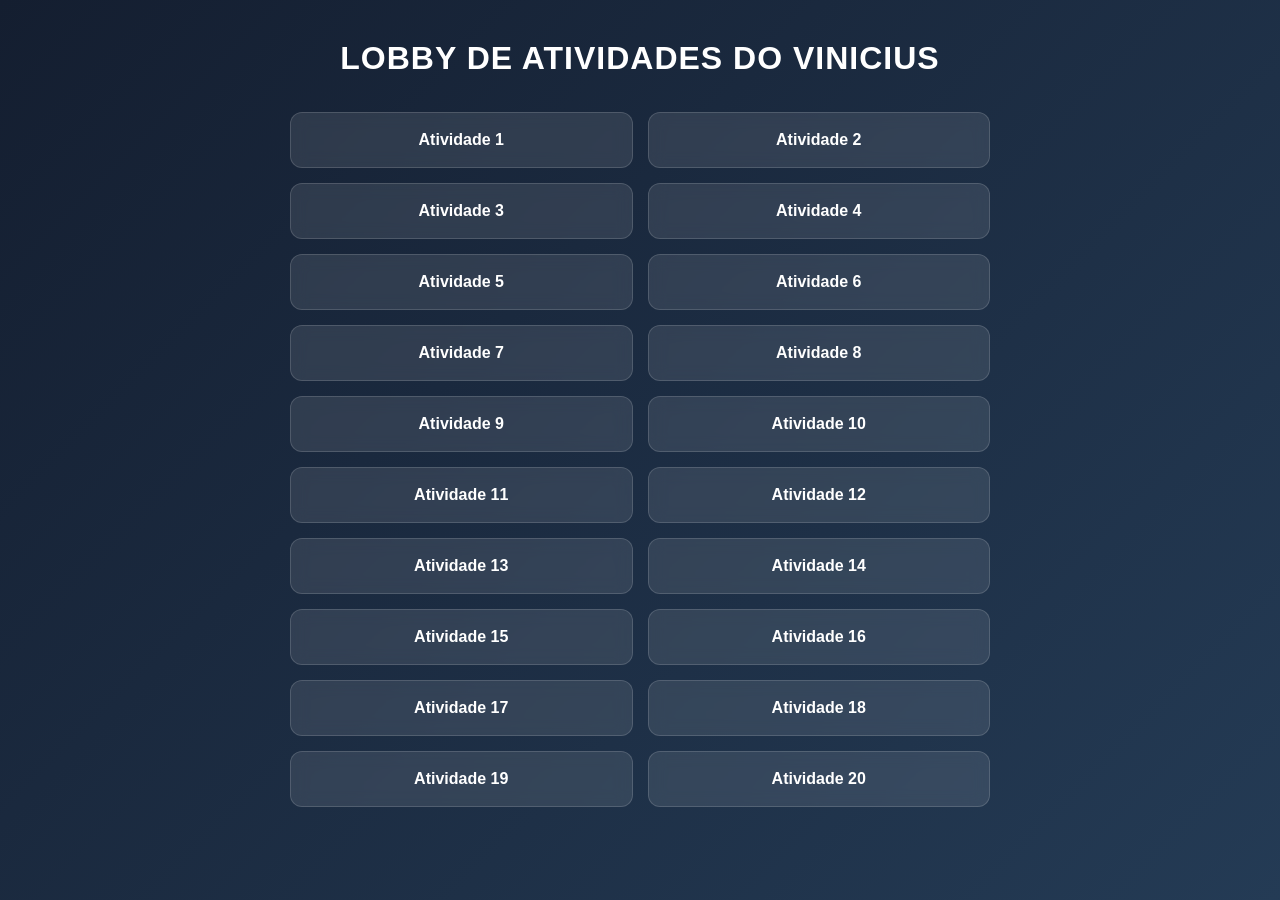
==== index.html @ 6386803e "Update index.html with new title and styles" ====
<!DOCTYPE html>
<html lang="pt-br">
<head>
    <meta charset="UTF-8">
    <meta name="viewport" content="width=device-width, initial-scale=1.0">
    <title>Atividades do Vinicius</title>

    <style>
        * {
            margin: 0;
            padding: 0;
            box-sizing: border-box;
        }

        body {
            font-family: Arial, Helvetica, sans-serif;
            min-height: 100vh;
            background: linear-gradient(135deg, #141e30, #243b55);
            color: white;
            padding: 40px 20px;
        }

        h1 {
            text-align: center;
            margin-bottom: 35px;
            font-size: 32px;
            text-transform: uppercase;
            letter-spacing: 1px;
        }

        .activity {
            max-width: 700px;
            margin: auto;
            display: grid;
            grid-template-columns: repeat(2, 1fr);
            gap: 15px;
        }

        .activity a {
            display: block;
            padding: 18px 20px;
            background: rgba(255, 255, 255, 0.1);
            color: white;
            text-decoration: none;
            border: 1px solid rgba(255, 255, 255, 0.15);
            border-radius: 12px;
            text-align: center;
            font-size: 16px;
            font-weight: bold;
            backdrop-filter: blur(8px);
            transition: 0.3s ease;
        }

        .activity a:hover {
            background: #00b4d8;
            transform: translateY(-4px);
            box-shadow: 0 8px 20px rgba(0, 180, 216, 0.3);
        }

        @media (max-width: 600px) {
            h1 {
                font-size: 24px;
            }

            .activity {
                grid-template-columns: 1fr;
            }

            .activity a {
                padding: 16px;
            }
        }
    </style>
</head>

<body>

    <h1>Lobby de Atividades do Vinicius</h1>

    <div class="activity">
        <a href="Exercício 01 — Alterando HTML com JavaScript/index.html">Atividade 1</a>
        <a href="Exercício 02 — Modo Claro e Modo Escuro com JavaScript">Atividade 2</a>
        <a href="Exercício 03 — Alterando Tamanho, Fonte e Estilo do Texto">Atividade 3</a>
        <a href="Exercício 04 — Capturando nome com Input">Atividade 4</a>
        <a href="Exercício 05 — Contador de Cliques com JavaScript">Atividade 5</a>
        <a href="Exercício 06 — Calculadora Simples com JavaScript">Atividade 6</a>
        <a href="Exercício 07 — Conversor de Temperatura com JavaScript">Atividade 7</a>
        <a href="Exercício 08 — Média e Situação do Aluno com JavaScript">Atividade 8</a>
        <a href="Exercício 09 — Validação de Campo com JavaScript">Atividade 9</a>
        <a href="Exercício 10 — Login Simples com Condição em JavaScript">Atividade 10</a>
        <a href="Exercício 11 — Contador com Laço de Repetição em JavaScript">Atividade 11</a>
        <a href="Exercício 12 — Identificando Tipos de Dados com JavaScript">Atividade 12</a>
        <a href="Exercício 13 — Trabalhando com var, let e const em JavaScript">Atividade 13</a>
        <a href="Exercício 14 — Variáveis locais e globais">Atividade 14</a>
        <a href="Exercício 15 — Funções com parâmetros e retorno">Atividade 15</a>
        <a href="Exercício 16 — Lista de Nomes com Array em JavaScript">Atividade 16</a>
        <a href="Exercício 17 — Percorrendo Arrays com forEach em JavaScript">Atividade 17</a>
        <a href="Exercício 18 — Eventos com addEventListener em JavaScript">Atividade 18</a>
        <a href="Exercício 19 — Mostrar e Ocultar Senha com JavaScript">Atividade 19</a>
        <a href="Exercício 20 — Lista de Tarefas com JavaScript">Atividade 20</a>
    </div>

</body>
</html>
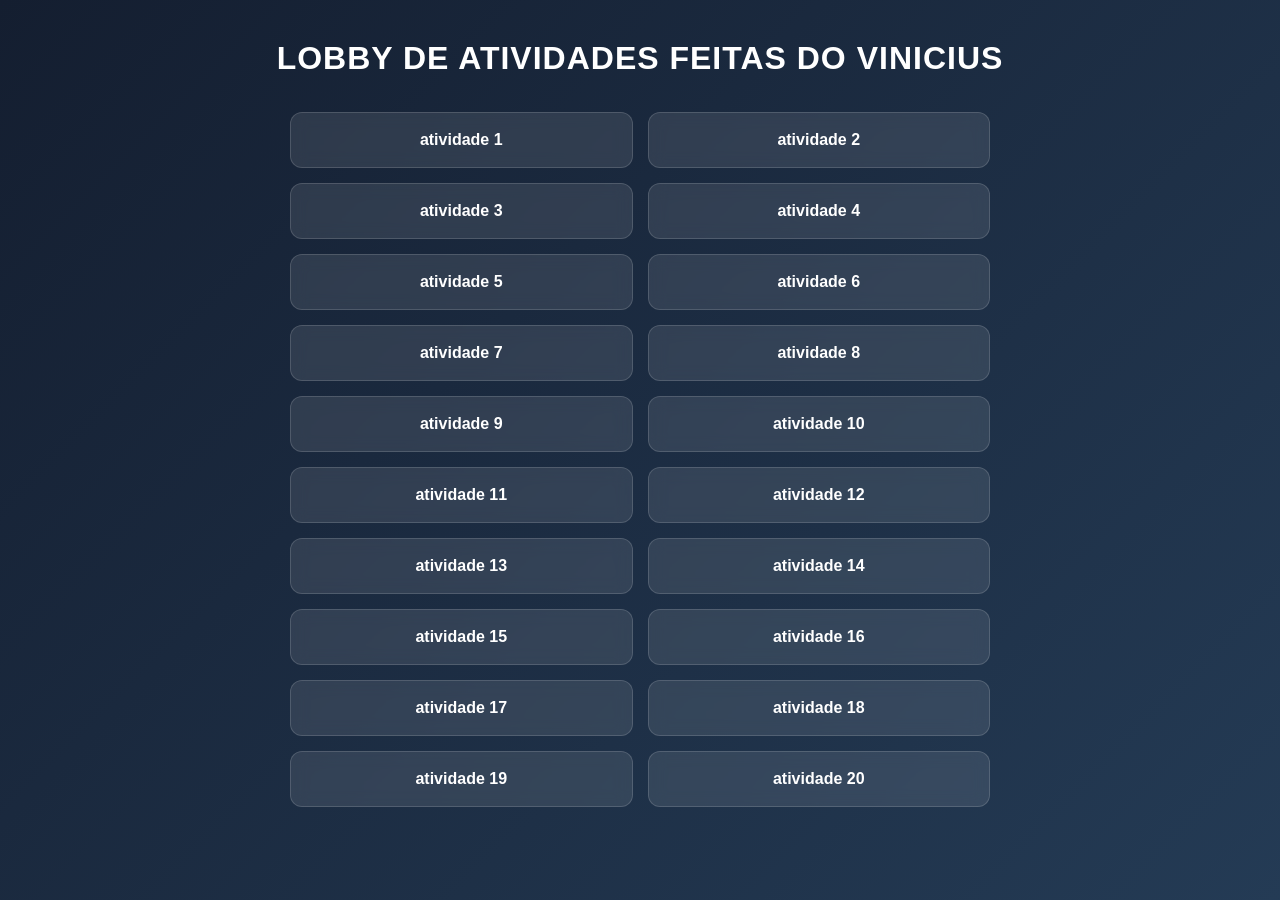
==== commit dd0ea58c: "Update index.html" ====
--- a/index.html
+++ b/index.html
@@ -1,104 +1,35 @@
 <!DOCTYPE html>
-<html lang="pt-br">
+<html lang="en">
 <head>
     <meta charset="UTF-8">
     <meta name="viewport" content="width=device-width, initial-scale=1.0">
-    <title>Atividades do Vinicius</title>
-
-    <style>
-        * {
-            margin: 0;
-            padding: 0;
-            box-sizing: border-box;
-        }
-
-        body {
-            font-family: Arial, Helvetica, sans-serif;
-            min-height: 100vh;
-            background: linear-gradient(135deg, #141e30, #243b55);
-            color: white;
-            padding: 40px 20px;
-        }
-
-        h1 {
-            text-align: center;
-            margin-bottom: 35px;
-            font-size: 32px;
-            text-transform: uppercase;
-            letter-spacing: 1px;
-        }
-
-        .activity {
-            max-width: 700px;
-            margin: auto;
-            display: grid;
-            grid-template-columns: repeat(2, 1fr);
-            gap: 15px;
-        }
-
-        .activity a {
-            display: block;
-            padding: 18px 20px;
-            background: rgba(255, 255, 255, 0.1);
-            color: white;
-            text-decoration: none;
-            border: 1px solid rgba(255, 255, 255, 0.15);
-            border-radius: 12px;
-            text-align: center;
-            font-size: 16px;
-            font-weight: bold;
-            backdrop-filter: blur(8px);
-            transition: 0.3s ease;
-        }
-
-        .activity a:hover {
-            background: #00b4d8;
-            transform: translateY(-4px);
-            box-shadow: 0 8px 20px rgba(0, 180, 216, 0.3);
-        }
-
-        @media (max-width: 600px) {
-            h1 {
-                font-size: 24px;
-            }
-
-            .activity {
-                grid-template-columns: 1fr;
-            }
-
-            .activity a {
-                padding: 16px;
-            }
-        }
-    </style>
+    <title>Document</title>
+    <link rel="stylesheet" href="style.css">
 </head>
-
 <body>
-
-    <h1>Lobby de Atividades do Vinicius</h1>
-
+    <h1>lobby de atividades feitas do vinicius</h1>
+    
     <div class="activity">
-        <a href="Exercício 01 — Alterando HTML com JavaScript/index.html">Atividade 1</a>
-        <a href="Exercício 02 — Modo Claro e Modo Escuro com JavaScript">Atividade 2</a>
-        <a href="Exercício 03 — Alterando Tamanho, Fonte e Estilo do Texto">Atividade 3</a>
-        <a href="Exercício 04 — Capturando nome com Input">Atividade 4</a>
-        <a href="Exercício 05 — Contador de Cliques com JavaScript">Atividade 5</a>
-        <a href="Exercício 06 — Calculadora Simples com JavaScript">Atividade 6</a>
-        <a href="Exercício 07 — Conversor de Temperatura com JavaScript">Atividade 7</a>
-        <a href="Exercício 08 — Média e Situação do Aluno com JavaScript">Atividade 8</a>
-        <a href="Exercício 09 — Validação de Campo com JavaScript">Atividade 9</a>
-        <a href="Exercício 10 — Login Simples com Condição em JavaScript">Atividade 10</a>
-        <a href="Exercício 11 — Contador com Laço de Repetição em JavaScript">Atividade 11</a>
-        <a href="Exercício 12 — Identificando Tipos de Dados com JavaScript">Atividade 12</a>
-        <a href="Exercício 13 — Trabalhando com var, let e const em JavaScript">Atividade 13</a>
-        <a href="Exercício 14 — Variáveis locais e globais">Atividade 14</a>
-        <a href="Exercício 15 — Funções com parâmetros e retorno">Atividade 15</a>
-        <a href="Exercício 16 — Lista de Nomes com Array em JavaScript">Atividade 16</a>
-        <a href="Exercício 17 — Percorrendo Arrays com forEach em JavaScript">Atividade 17</a>
-        <a href="Exercício 18 — Eventos com addEventListener em JavaScript">Atividade 18</a>
-        <a href="Exercício 19 — Mostrar e Ocultar Senha com JavaScript">Atividade 19</a>
-        <a href="Exercício 20 — Lista de Tarefas com JavaScript">Atividade 20</a>
+            <a href="Exercício 01  — Alterando HTML com JavaScript/index.html">atividade 1</a>
+            <a href="Exercício 02 — Modo Claro e Modo Escuro com JavaScript">atividade 2</a>
+            <a href="Exercício 03 — Alterando Tamanho, Fonte e Estilo do Texto">atividade 3</a>
+            <a href="Exercício 04 — Capturando nome com Input">atividade 4</a>
+            <a href="Exercício 05 — Contador de Cliques com JavaScript">atividade 5</a>
+            <a href="Exercício 06 — Calculadora Simples com JavaScript">atividade 6</a>
+            <a href="Exercício 07 — Conversor de Temperatura com JavaScript">atividade 7</a>
+            <a href="Exercício 08 — Média e Situação do Aluno com JavaScript">atividade 8</a>
+            <a href="Exercício 09 — Validação de Campo com JavaScript">atividade 9</a>
+            <a href="Exercício 10 — Login Simples com Condição em JavaScript">atividade 10</a>
+            <a href="Exercício 11 — Contador com Laço de Repetição em JavaScript ">atividade 11</a>
+            <a href="Exercício 12 — Identificando Tipos de Dados com JavaScript">atividade 12</a>
+            <a href="Exercício 13 — Trabalhando com var, let e const em JavaScript">atividade 13</a>
+            <a href="Exercício 14 — Variáveis locais e globais">atividade 14</a>
+            <a href="Exercício 15 — Funções com parâmetros e retorno">atividade 15</a>
+            <a href="Exercício 16 — Lista de Nomes com Array em JavaScript">atividade 16</a>
+            <a href="Exercício 17 — Percorrendo Arrays com forEach em JavaScript">atividade 17</a>
+            <a href="Exercício 18 — Eventos com addEventListener em JavaScript">atividade 18</a>
+            <a href="Exercício 19 — Mostrar e Ocultar Senha com JavaScript">atividade 19</a>
+            <a href="Exercício 20 — Lista de Tarefas com JavaScript">atividade 20</a>
     </div>
-
 </body>
 </html>
--- a/style.css
+++ b/style.css
@@ -0,0 +1,64 @@
+* {
+    margin: 0;
+    padding: 0;
+    box-sizing: border-box;
+}
+
+body {
+    font-family: Arial, Helvetica, sans-serif;
+    min-height: 100vh;
+    background: linear-gradient(135deg, #141e30, #243b55);
+    color: white;
+    padding: 40px 20px;
+}
+
+h1 {
+    text-align: center;
+    margin-bottom: 35px;
+    font-size: 32px;
+    text-transform: uppercase;
+    letter-spacing: 1px;
+}
+
+.activity {
+    max-width: 700px;
+    margin: auto;
+    display: grid;
+    grid-template-columns: repeat(2, 1fr);
+    gap: 15px;
+}
+
+.activity a {
+    display: block;
+    padding: 18px 20px;
+    background: rgba(255, 255, 255, 0.1);
+    color: white;
+    text-decoration: none;
+    border: 1px solid rgba(255, 255, 255, 0.15);
+    border-radius: 12px;
+    text-align: center;
+    font-size: 16px;
+    font-weight: bold;
+    backdrop-filter: blur(8px);
+    transition: 0.3s ease;
+}
+
+.activity a:hover {
+    background: #00b4d8;
+    transform: translateY(-4px);
+    box-shadow: 0 8px 20px rgba(0, 180, 216, 0.3);
+}
+
+@media (max-width: 600px) {
+    h1 {
+        font-size: 24px;
+    }
+
+    .activity {
+        grid-template-columns: 1fr;
+    }
+
+    .activity a {
+        padding: 16px;
+    }
+}
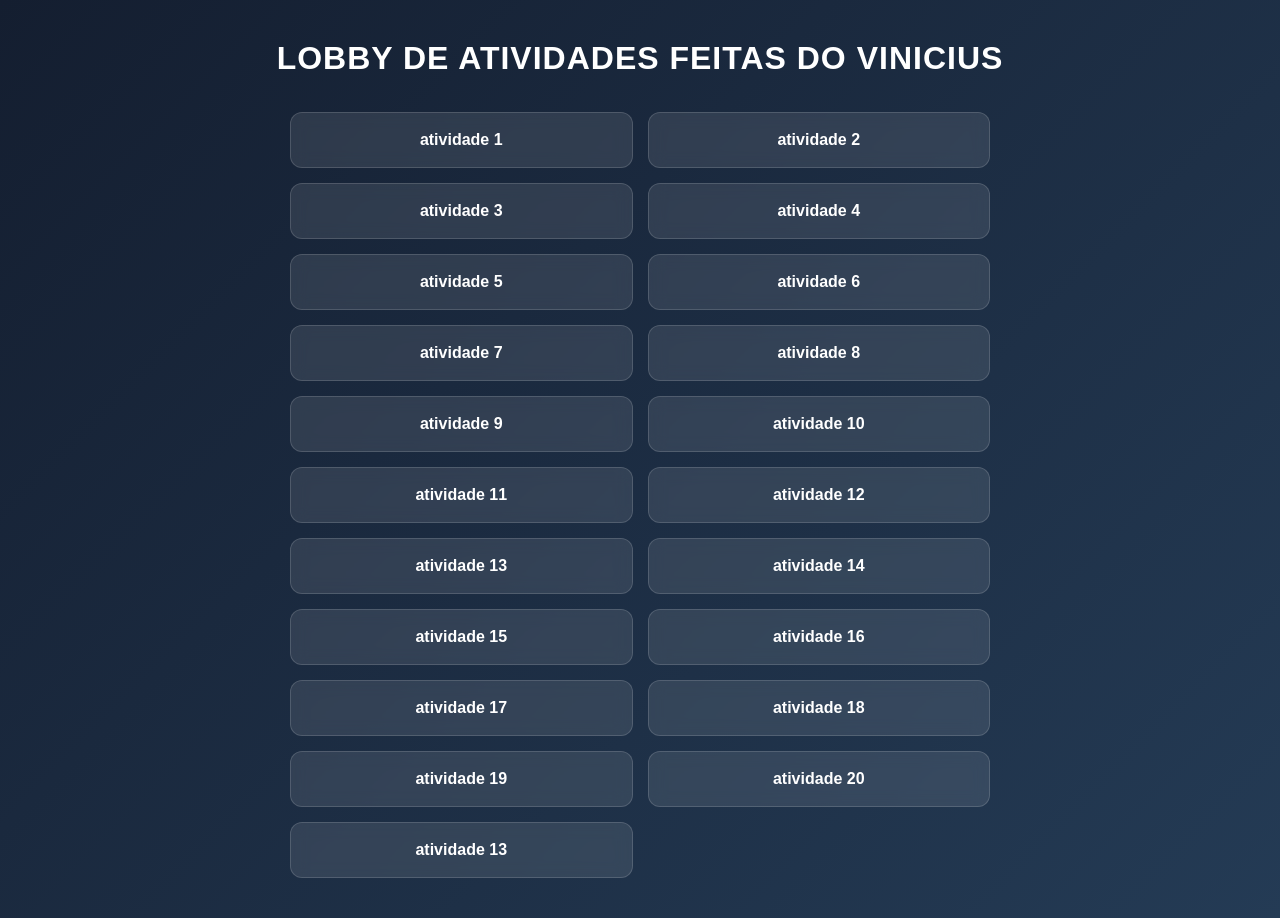
==== commit aa0d172b: "Add link to atividade 13 in index.html" ====
--- a/index.html
+++ b/index.html
@@ -11,25 +11,26 @@
     
     <div class="activity">
             <a href="Exercício 01  — Alterando HTML com JavaScript/index.html">atividade 1</a>
-            <a href="Exercício 02 — Modo Claro e Modo Escuro com JavaScript">atividade 2</a>
-            <a href="Exercício 03 — Alterando Tamanho, Fonte e Estilo do Texto">atividade 3</a>
-            <a href="Exercício 04 — Capturando nome com Input">atividade 4</a>
-            <a href="Exercício 05 — Contador de Cliques com JavaScript">atividade 5</a>
-            <a href="Exercício 06 — Calculadora Simples com JavaScript">atividade 6</a>
-            <a href="Exercício 07 — Conversor de Temperatura com JavaScript">atividade 7</a>
-            <a href="Exercício 08 — Média e Situação do Aluno com JavaScript">atividade 8</a>
-            <a href="Exercício 09 — Validação de Campo com JavaScript">atividade 9</a>
-            <a href="Exercício 10 — Login Simples com Condição em JavaScript">atividade 10</a>
-            <a href="Exercício 11 — Contador com Laço de Repetição em JavaScript ">atividade 11</a>
-            <a href="Exercício 12 — Identificando Tipos de Dados com JavaScript">atividade 12</a>
-            <a href="Exercício 13 — Trabalhando com var, let e const em JavaScript">atividade 13</a>
-            <a href="Exercício 14 — Variáveis locais e globais">atividade 14</a>
-            <a href="Exercício 15 — Funções com parâmetros e retorno">atividade 15</a>
-            <a href="Exercício 16 — Lista de Nomes com Array em JavaScript">atividade 16</a>
-            <a href="Exercício 17 — Percorrendo Arrays com forEach em JavaScript">atividade 17</a>
-            <a href="Exercício 18 — Eventos com addEventListener em JavaScript">atividade 18</a>
-            <a href="Exercício 19 — Mostrar e Ocultar Senha com JavaScript">atividade 19</a>
-            <a href="Exercício 20 — Lista de Tarefas com JavaScript">atividade 20</a>
+            <a href="Exercício 02 — Modo Claro e Modo Escuro com JavaScript/index.html">atividade 2</a>
+            <a href="Exercício 03 — Alterando Tamanho, Fonte e Estilo do Texto/index.html">atividade 3</a>
+            <a href="Exercício 04 — Capturando nome com Input/index.html">atividade 4</a>
+            <a href="Exercício 05 — Contador de Cliques com JavaScript/index.html">atividade 5</a>
+            <a href="Exercício 06 — Calculadora Simples com JavaScript/index.html">atividade 6</a>
+            <a href="Exercício 07 — Conversor de Temperatura com JavaScript/index.html">atividade 7</a>
+            <a href="Exercício 08 — Média e Situação do Aluno com JavaScript/index.html">atividade 8</a>
+            <a href="Exercício 09 — Validação de Campo com JavaScript/index.html">atividade 9</a>
+            <a href="Exercício 10 — Login Simples com Condição em JavaScript/index.html">atividade 10</a>
+            <a href="Exercício 11 — Contador com Laço de Repetição em JavaScript/index.html">atividade 11</a>
+            <a href="Exercício 12 — Identificando Tipos de Dados com JavaScript/index.html">atividade 12</a>
+            <a href="Exercício 13 — Trabalhando com var, let e const em JavaScript/index.html">atividade 13</a>
+            <a href="Exercício 14 — Variáveis locais e globais/index.html">atividade 14</a>
+            <a href="Exercício 15 — Funções com parâmetros e retorno/index.html">atividade 15</a>
+            <a href="Exercício 16 — Lista de Nomes com Array em JavaScript/index.html">atividade 16</a>
+            <a href="Exercício 17 — Percorrendo Arrays com forEach em JavaScript/index.html">atividade 17</a>
+            <a href="Exercício 18 — Eventos com addEventListener em JavaScript/index.html">atividade 18</a>
+            <a href="Exercício 19 — Mostrar e Ocultar Senha com JavaScript/index.html">atividade 19</a>
+            <a href="Exercício 20 — Lista de Tarefas com JavaScript/index.html">atividade 20</a>
+        <a href="013/index.html">atividade 13</a>
     </div>
 </body>
 </html>
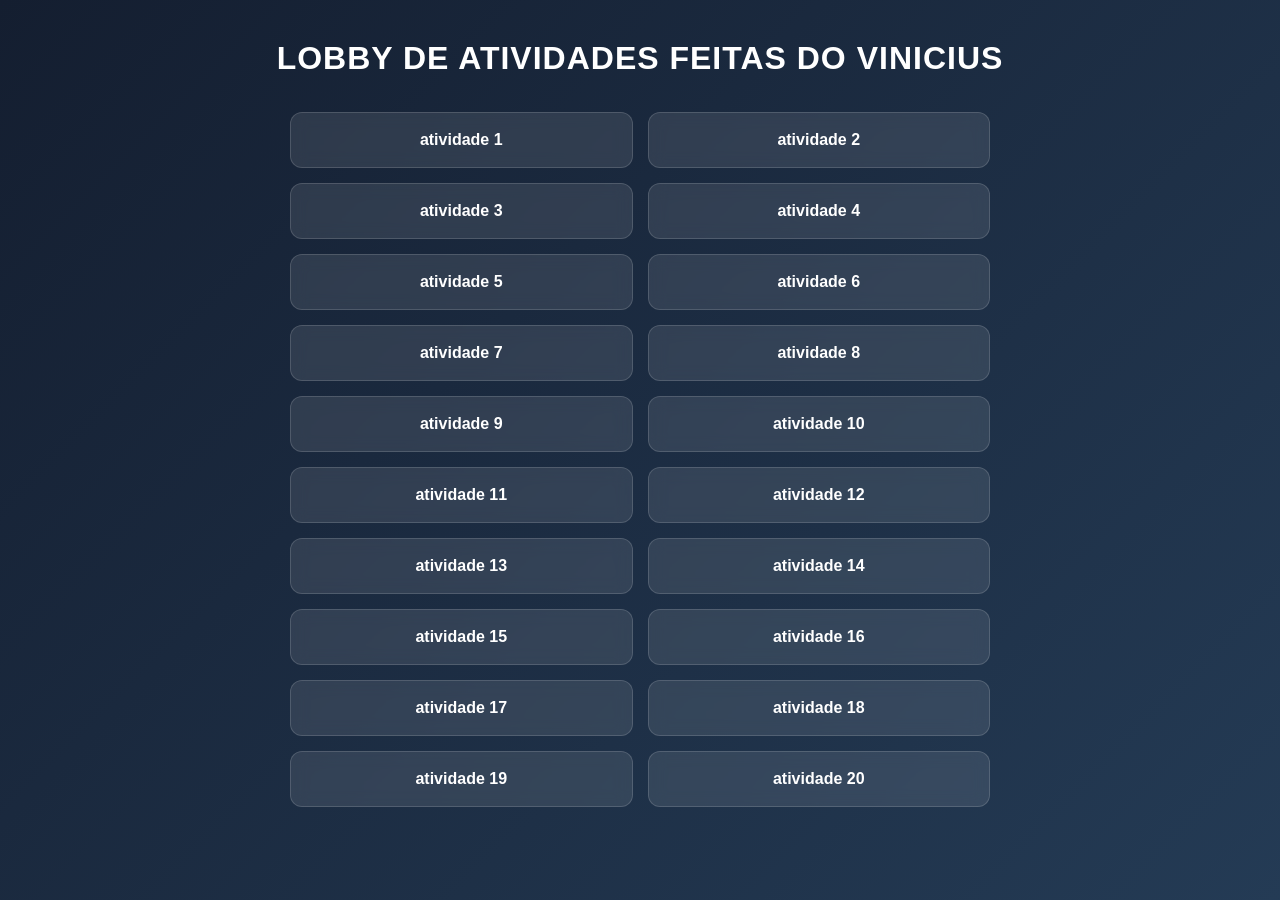
==== commit 5b3fa8ca: "Update link for atividade 13 in index.html" ====
--- a/index.html
+++ b/index.html
@@ -22,7 +22,7 @@
             <a href="Exercício 10 — Login Simples com Condição em JavaScript/index.html">atividade 10</a>
             <a href="Exercício 11 — Contador com Laço de Repetição em JavaScript/index.html">atividade 11</a>
             <a href="Exercício 12 — Identificando Tipos de Dados com JavaScript/index.html">atividade 12</a>
-            <a href="Exercício 13 — Trabalhando com var, let e const em JavaScript/index.html">atividade 13</a>
+            <a href="013/index.html">atividade 13</a>
             <a href="Exercício 14 — Variáveis locais e globais/index.html">atividade 14</a>
             <a href="Exercício 15 — Funções com parâmetros e retorno/index.html">atividade 15</a>
             <a href="Exercício 16 — Lista de Nomes com Array em JavaScript/index.html">atividade 16</a>
@@ -30,7 +30,6 @@
             <a href="Exercício 18 — Eventos com addEventListener em JavaScript/index.html">atividade 18</a>
             <a href="Exercício 19 — Mostrar e Ocultar Senha com JavaScript/index.html">atividade 19</a>
             <a href="Exercício 20 — Lista de Tarefas com JavaScript/index.html">atividade 20</a>
-        <a href="013/index.html">atividade 13</a>
     </div>
 </body>
 </html>
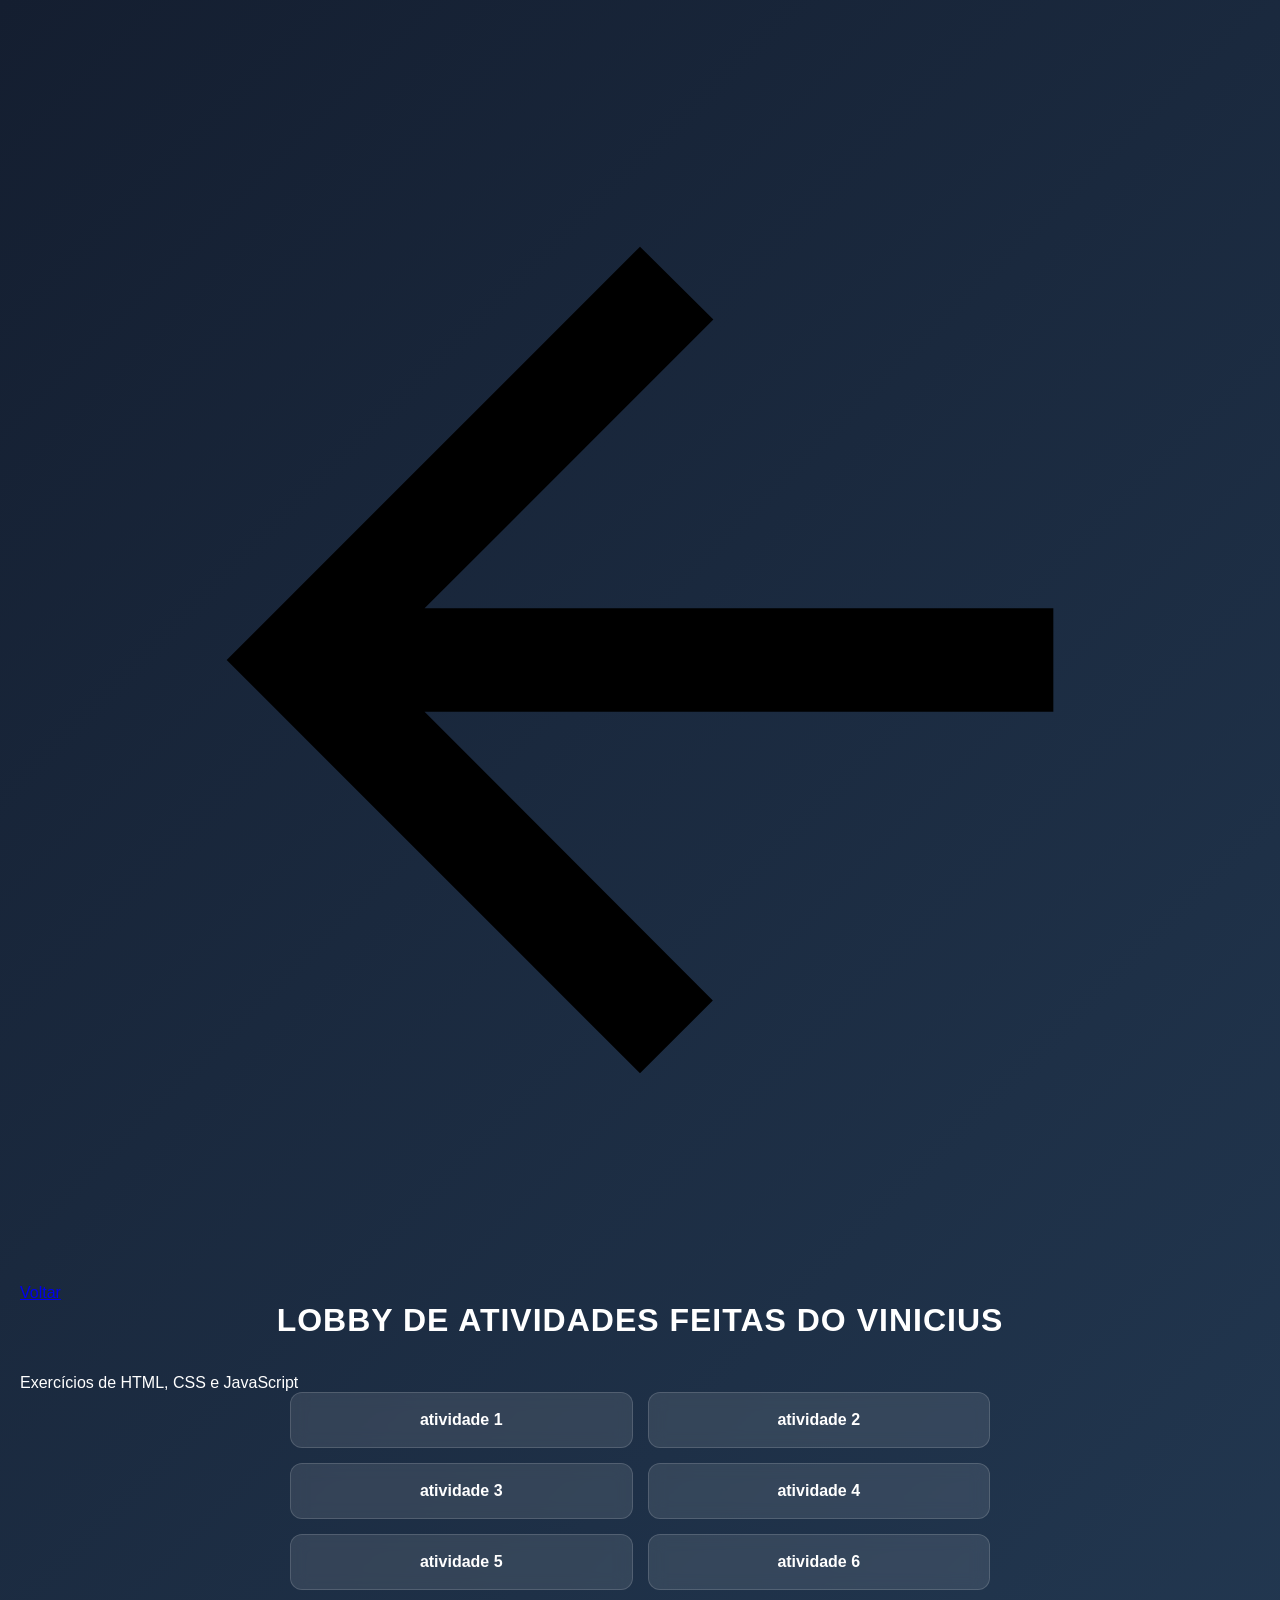
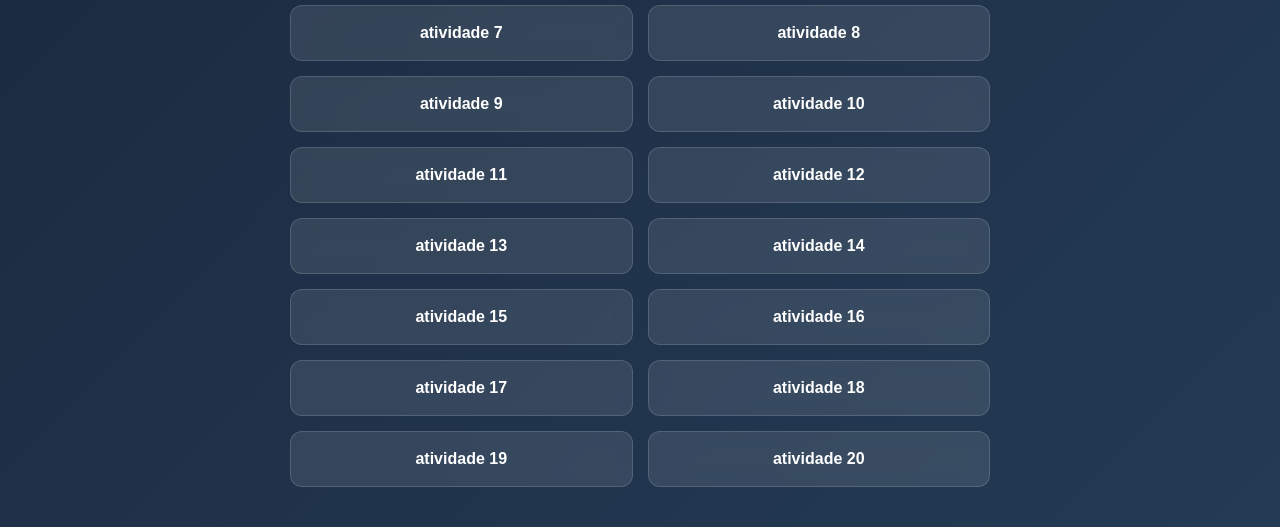
==== commit d6030802: "Add top bar and update activity links in index.html Added a top bar with a back link and updated act" ====
--- a/index.html
+++ b/index.html
@@ -7,29 +7,37 @@
     <link rel="stylesheet" href="style.css">
 </head>
 <body>
+    <div class="top-bar">
+        <a href="../index.html" class="back-link">
+            <svg viewBox="0 0 24 24"><path d="M20 11H7.83l5.59-5.59L12 4l-8 8 8 8 1.41-1.41L7.83 13H20z"/></svg>
+            Voltar
+        </a>
+    </div>
+
     <h1>lobby de atividades feitas do vinicius</h1>
-    
+    <p class="subtitle">Exercícios de HTML, CSS e JavaScript</p>
+
     <div class="activity">
-            <a href="Exercício 01  — Alterando HTML com JavaScript/index.html">atividade 1</a>
-            <a href="Exercício 02 — Modo Claro e Modo Escuro com JavaScript/index.html">atividade 2</a>
-            <a href="Exercício 03 — Alterando Tamanho, Fonte e Estilo do Texto/index.html">atividade 3</a>
-            <a href="Exercício 04 — Capturando nome com Input/index.html">atividade 4</a>
-            <a href="Exercício 05 — Contador de Cliques com JavaScript/index.html">atividade 5</a>
-            <a href="Exercício 06 — Calculadora Simples com JavaScript/index.html">atividade 6</a>
-            <a href="Exercício 07 — Conversor de Temperatura com JavaScript/index.html">atividade 7</a>
-            <a href="Exercício 08 — Média e Situação do Aluno com JavaScript/index.html">atividade 8</a>
-            <a href="Exercício 09 — Validação de Campo com JavaScript/index.html">atividade 9</a>
-            <a href="Exercício 10 — Login Simples com Condição em JavaScript/index.html">atividade 10</a>
-            <a href="Exercício 11 — Contador com Laço de Repetição em JavaScript/index.html">atividade 11</a>
-            <a href="Exercício 12 — Identificando Tipos de Dados com JavaScript/index.html">atividade 12</a>
-            <a href="013/index.html">atividade 13</a>
-            <a href="Exercício 14 — Variáveis locais e globais/index.html">atividade 14</a>
-            <a href="Exercício 15 — Funções com parâmetros e retorno/index.html">atividade 15</a>
-            <a href="Exercício 16 — Lista de Nomes com Array em JavaScript/index.html">atividade 16</a>
-            <a href="Exercício 17 — Percorrendo Arrays com forEach em JavaScript/index.html">atividade 17</a>
-            <a href="Exercício 18 — Eventos com addEventListener em JavaScript/index.html">atividade 18</a>
-            <a href="Exercício 19 — Mostrar e Ocultar Senha com JavaScript/index.html">atividade 19</a>
-            <a href="Exercício 20 — Lista de Tarefas com JavaScript/index.html">atividade 20</a>
+            <a href="Exercício 01  — Alterando HTML com JavaScript/index.html" data-num="1">atividade 1</a>
+            <a href="Exercício 02 — Modo Claro e Modo Escuro com JavaScript/index.html" data-num="2">atividade 2</a>
+            <a href="Exercício 03 — Alterando Tamanho, Fonte e Estilo do Texto/index.html" data-num="3">atividade 3</a>
+            <a href="Exercício 04 — Capturando nome com Input/index.html" data-num="4">atividade 4</a>
+            <a href="Exercício 05 — Contador de Cliques com JavaScript/index.html" data-num="5">atividade 5</a>
+            <a href="Exercício 06 — Calculadora Simples com JavaScript/index.html" data-num="6">atividade 6</a>
+            <a href="Exercício 07 — Conversor de Temperatura com JavaScript/index.html" data-num="7">atividade 7</a>
+            <a href="Exercício 08 — Média e Situação do Aluno com JavaScript/index.html" data-num="8">atividade 8</a>
+            <a href="Exercício 09 — Validação de Campo com JavaScript/index.html" data-num="9">atividade 9</a>
+            <a href="Exercício 10 — Login Simples com Condição em JavaScript/index.html" data-num="10">atividade 10</a>
+            <a href="Exercício 11 — Contador com Laço de Repetição em JavaScript/index.html" data-num="11">atividade 11</a>
+            <a href="Exercício 12 — Identificando Tipos de Dados com JavaScript/index.html" data-num="12">atividade 12</a>
+            <a href="013/index.html" data-num="13">atividade 13</a>
+            <a href="Exercício 14 — Variáveis locais e globais/index.html" data-num="14">atividade 14</a>
+            <a href="Exercício 15 — Funções com parâmetros e retorno/index.html" data-num="15">atividade 15</a>
+            <a href="Exercício 16 — Lista de Nomes com Array em JavaScript/index.html" data-num="16">atividade 16</a>
+            <a href="Exercício 17 — Percorrendo Arrays com forEach em JavaScript/index.html" data-num="17">atividade 17</a>
+            <a href="Exercício 18 — Eventos com addEventListener em JavaScript/index.html" data-num="18">atividade 18</a>
+            <a href="Exercício 19 — Mostrar e Ocultar Senha com JavaScript/index.html" data-num="19">atividade 19</a>
+            <a href="Exercício 20 — Lista de Tarefas com JavaScript/index.html" data-num="20">atividade 20</a>
     </div>
 </body>
 </html>
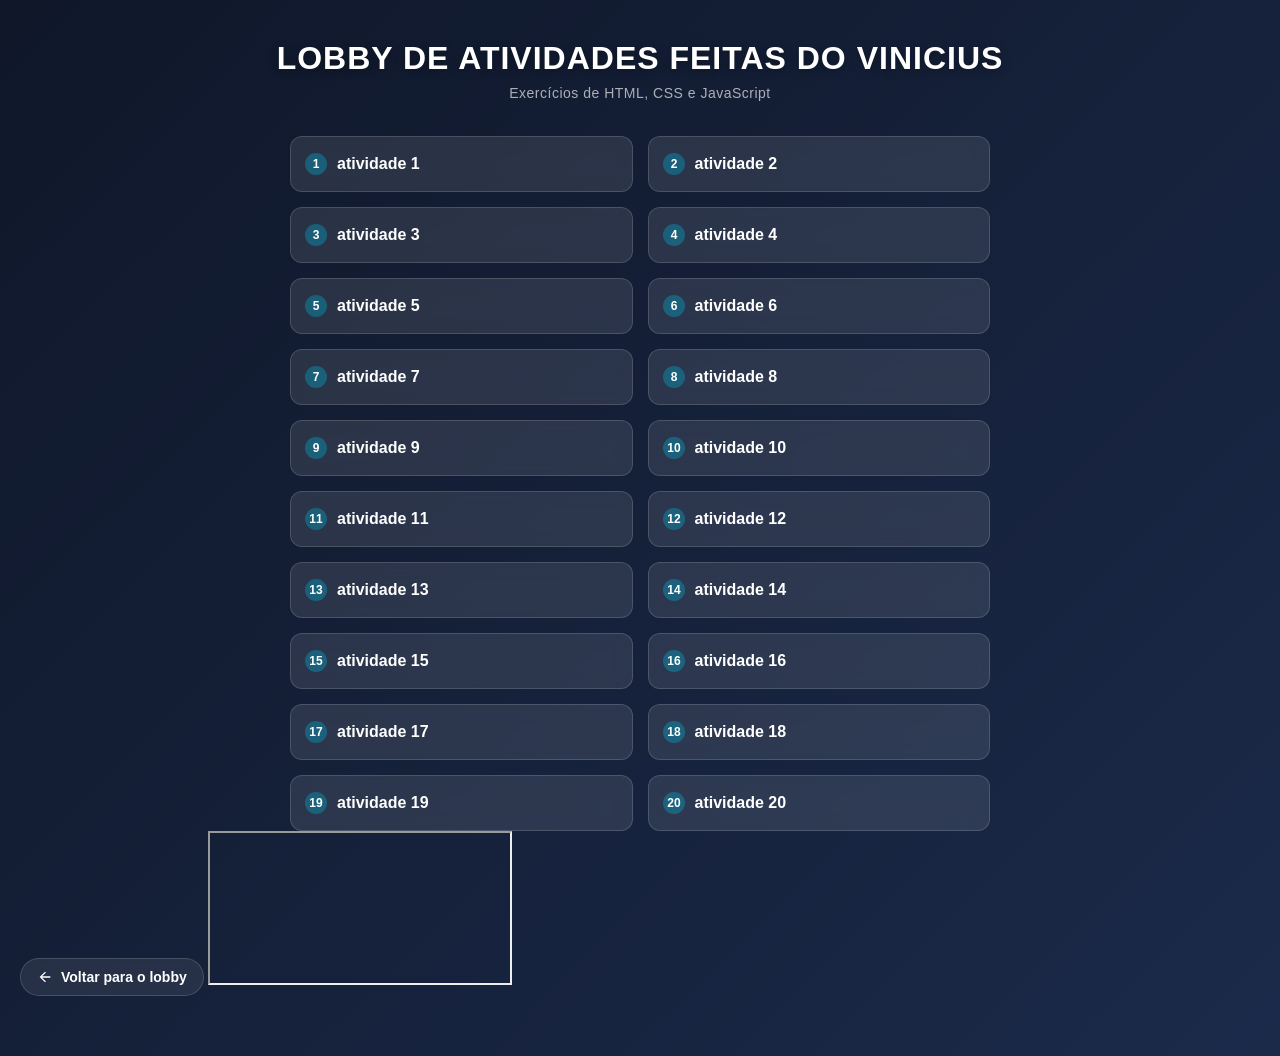
==== commit bc487edf: "Refactor HTML structure and add JavaScript functionality" ====
--- a/index.html
+++ b/index.html
@@ -7,37 +7,67 @@
     <link rel="stylesheet" href="style.css">
 </head>
 <body>
-    <div class="top-bar">
-        <a href="../index.html" class="back-link">
-            <svg viewBox="0 0 24 24"><path d="M20 11H7.83l5.59-5.59L12 4l-8 8 8 8 1.41-1.41L7.83 13H20z"/></svg>
-            Voltar
-        </a>
+    <div id="lobby-view">
+        <h1>lobby de atividades feitas do vinicius</h1>
+        <p class="subtitle">Exercícios de HTML, CSS e JavaScript</p>
+
+        <div class="activity">
+                <a href="Exercício 01  — Alterando HTML com JavaScript/index.html" data-num="1">atividade 1</a>
+                <a href="Exercício 02 — Modo Claro e Modo Escuro com JavaScript/index.html" data-num="2">atividade 2</a>
+                <a href="Exercício 03 — Alterando Tamanho, Fonte e Estilo do Texto/index.html" data-num="3">atividade 3</a>
+                <a href="Exercício 04 — Capturando nome com Input/index.html" data-num="4">atividade 4</a>
+                <a href="Exercício 05 — Contador de Cliques com JavaScript/index.html" data-num="5">atividade 5</a>
+                <a href="Exercício 06 — Calculadora Simples com JavaScript/index.html" data-num="6">atividade 6</a>
+                <a href="Exercício 07 — Conversor de Temperatura com JavaScript/index.html" data-num="7">atividade 7</a>
+                <a href="Exercício 08 — Média e Situação do Aluno com JavaScript/index.html" data-num="8">atividade 8</a>
+                <a href="Exercício 09 — Validação de Campo com JavaScript/index.html" data-num="9">atividade 9</a>
+                <a href="Exercício 10 — Login Simples com Condição em JavaScript/index.html" data-num="10">atividade 10</a>
+                <a href="Exercício 11 — Contador com Laço de Repetição em JavaScript/index.html" data-num="11">atividade 11</a>
+                <a href="Exercício 12 — Identificando Tipos de Dados com JavaScript/index.html" data-num="12">atividade 12</a>
+                <a href="013/index.html" data-num="13">atividade 13</a>
+                <a href="Exercício 14 — Variáveis locais e globais/index.html" data-num="14">atividade 14</a>
+                <a href="Exercício 15 — Funções com parâmetros e retorno/index.html" data-num="15">atividade 15</a>
+                <a href="Exercício 16 — Lista de Nomes com Array em JavaScript/index.html" data-num="16">atividade 16</a>
+                <a href="Exercício 17 — Percorrendo Arrays com forEach em JavaScript/index.html" data-num="17">atividade 17</a>
+                <a href="Exercício 18 — Eventos com addEventListener em JavaScript/index.html" data-num="18">atividade 18</a>
+                <a href="Exercício 19 — Mostrar e Ocultar Senha com JavaScript/index.html" data-num="19">atividade 19</a>
+                <a href="Exercício 20 — Lista de Tarefas com JavaScript/index.html" data-num="20">atividade 20</a>
+        </div>
     </div>
 
-    <h1>lobby de atividades feitas do vinicius</h1>
-    <p class="subtitle">Exercícios de HTML, CSS e JavaScript</p>
+    <div id="activity-view" class="hidden">
+        <button id="back-btn" class="back-link">
+            <svg viewBox="0 0 24 24"><path d="M20 11H7.83l5.59-5.59L12 4l-8 8 8 8 1.41-1.41L7.83 13H20z"/></svg>
+            Voltar para o lobby
+        </button>
+        <iframe id="activity-frame" src=""></iframe>
+    </div>
 
-    <div class="activity">
-            <a href="Exercício 01  — Alterando HTML com JavaScript/index.html" data-num="1">atividade 1</a>
-            <a href="Exercício 02 — Modo Claro e Modo Escuro com JavaScript/index.html" data-num="2">atividade 2</a>
-            <a href="Exercício 03 — Alterando Tamanho, Fonte e Estilo do Texto/index.html" data-num="3">atividade 3</a>
-            <a href="Exercício 04 — Capturando nome com Input/index.html" data-num="4">atividade 4</a>
-            <a href="Exercício 05 — Contador de Cliques com JavaScript/index.html" data-num="5">atividade 5</a>
-            <a href="Exercício 06 — Calculadora Simples com JavaScript/index.html" data-num="6">atividade 6</a>
-            <a href="Exercício 07 — Conversor de Temperatura com JavaScript/index.html" data-num="7">atividade 7</a>
-            <a href="Exercício 08 — Média e Situação do Aluno com JavaScript/index.html" data-num="8">atividade 8</a>
-            <a href="Exercício 09 — Validação de Campo com JavaScript/index.html" data-num="9">atividade 9</a>
-            <a href="Exercício 10 — Login Simples com Condição em JavaScript/index.html" data-num="10">atividade 10</a>
-            <a href="Exercício 11 — Contador com Laço de Repetição em JavaScript/index.html" data-num="11">atividade 11</a>
-            <a href="Exercício 12 — Identificando Tipos de Dados com JavaScript/index.html" data-num="12">atividade 12</a>
-            <a href="013/index.html" data-num="13">atividade 13</a>
-            <a href="Exercício 14 — Variáveis locais e globais/index.html" data-num="14">atividade 14</a>
-            <a href="Exercício 15 — Funções com parâmetros e retorno/index.html" data-num="15">atividade 15</a>
-            <a href="Exercício 16 — Lista de Nomes com Array em JavaScript/index.html" data-num="16">atividade 16</a>
-            <a href="Exercício 17 — Percorrendo Arrays com forEach em JavaScript/index.html" data-num="17">atividade 17</a>
-            <a href="Exercício 18 — Eventos com addEventListener em JavaScript/index.html" data-num="18">atividade 18</a>
-            <a href="Exercício 19 — Mostrar e Ocultar Senha com JavaScript/index.html" data-num="19">atividade 19</a>
-            <a href="Exercício 20 — Lista de Tarefas com JavaScript/index.html" data-num="20">atividade 20</a>
-    </div>
+    <script>
+        const lobbyView = document.getElementById('lobby-view');
+        const activityView = document.getElementById('activity-view');
+        const frame = document.getElementById('activity-frame');
+        const backBtn = document.getElementById('back-btn');
+
+        document.querySelectorAll('.activity a').forEach(link => {
+            link.addEventListener('click', (e) => {
+                e.preventDefault();
+                frame.src = link.getAttribute('href');
+                lobbyView.classList.add('hidden');
+                activityView.classList.remove('hidden');
+                history.pushState({ activity: true }, '');
+            });
+        });
+
+        backBtn.addEventListener('click', () => {
+            history.back();
+        });
+
+        window.addEventListener('popstate', () => {
+            activityView.classList.add('hidden');
+            lobbyView.classList.remove('hidden');
+            frame.src = '';
+        });
+    </script>
 </body>
 </html>
--- a/style.css
+++ b/style.css
@@ -5,19 +5,71 @@
 }
 
 body {
-    font-family: Arial, Helvetica, sans-serif;
+    font-family: 'Segoe UI', Arial, Helvetica, sans-serif;
     min-height: 100vh;
-    background: linear-gradient(135deg, #141e30, #243b55);
+    background: linear-gradient(135deg, #0f1729, #1b2a4a, #243b55);
+    background-size: 200% 200%;
+    animation: gradientShift 12s ease infinite;
     color: white;
-    padding: 40px 20px;
+    padding: 40px 20px 60px;
+}
+
+@keyframes gradientShift {
+    0% { background-position: 0% 50%; }
+    50% { background-position: 100% 50%; }
+    100% { background-position: 0% 50%; }
+}
+
+.top-bar {
+    max-width: 700px;
+    margin: 0 auto 25px;
+    display: flex;
+    align-items: center;
+}
+
+.back-link {
+    display: inline-flex;
+    align-items: center;
+    gap: 8px;
+    color: white;
+    text-decoration: none;
+    font-weight: bold;
+    font-size: 14px;
+    padding: 10px 16px;
+    background: rgba(255, 255, 255, 0.08);
+    border: 1px solid rgba(255, 255, 255, 0.15);
+    border-radius: 999px;
+    backdrop-filter: blur(8px);
+    transition: 0.3s ease;
+}
+
+.back-link:hover {
+    background: #00b4d8;
+    transform: translateX(-4px);
+    box-shadow: 0 6px 16px rgba(0, 180, 216, 0.35);
+}
+
+.back-link svg {
+    width: 16px;
+    height: 16px;
+    fill: currentColor;
 }
 
 h1 {
     text-align: center;
-    margin-bottom: 35px;
+    margin-bottom: 8px;
     font-size: 32px;
     text-transform: uppercase;
     letter-spacing: 1px;
+    text-shadow: 0 2px 10px rgba(0, 0, 0, 0.35);
+}
+
+.subtitle {
+    text-align: center;
+    margin-bottom: 35px;
+    color: rgba(255, 255, 255, 0.65);
+    font-size: 14px;
+    letter-spacing: 0.5px;
 }
 
 .activity {
@@ -29,24 +81,46 @@
 }
 
 .activity a {
+    position: relative;
     display: block;
-    padding: 18px 20px;
+    padding: 18px 20px 18px 46px;
     background: rgba(255, 255, 255, 0.1);
     color: white;
     text-decoration: none;
     border: 1px solid rgba(255, 255, 255, 0.15);
     border-radius: 12px;
-    text-align: center;
+    text-align: left;
     font-size: 16px;
     font-weight: bold;
     backdrop-filter: blur(8px);
     transition: 0.3s ease;
 }
 
+.activity a::before {
+    content: attr(data-num);
+    position: absolute;
+    left: 14px;
+    top: 50%;
+    transform: translateY(-50%);
+    width: 22px;
+    height: 22px;
+    border-radius: 50%;
+    background: rgba(0, 180, 216, 0.35);
+    color: white;
+    font-size: 12px;
+    display: flex;
+    align-items: center;
+    justify-content: center;
+}
+
 .activity a:hover {
     background: #00b4d8;
     transform: translateY(-4px);
     box-shadow: 0 8px 20px rgba(0, 180, 216, 0.3);
+}
+
+.activity a:hover::before {
+    background: rgba(255, 255, 255, 0.3);
 }
 
 @media (max-width: 600px) {
@@ -59,6 +133,6 @@
     }
 
     .activity a {
-        padding: 16px;
+        padding: 16px 16px 16px 46px;
     }
 }
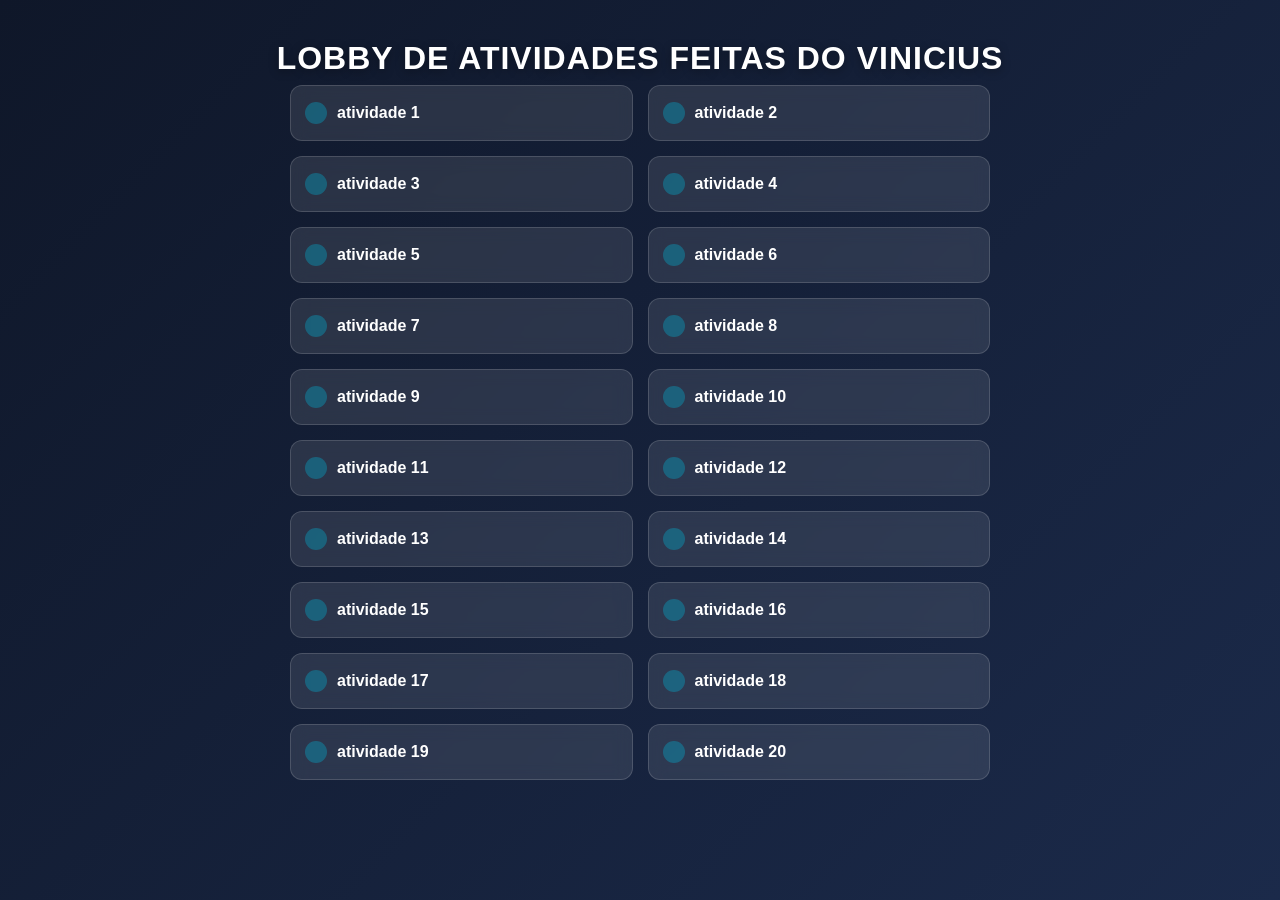
==== commit 9cbc143d: "Refactor lobby view and remove activity view" ====
--- a/index.html
+++ b/index.html
@@ -7,67 +7,29 @@
     <link rel="stylesheet" href="style.css">
 </head>
 <body>
-    <div id="lobby-view">
-        <h1>lobby de atividades feitas do vinicius</h1>
-        <p class="subtitle">Exercícios de HTML, CSS e JavaScript</p>
-
-        <div class="activity">
-                <a href="Exercício 01  — Alterando HTML com JavaScript/index.html" data-num="1">atividade 1</a>
-                <a href="Exercício 02 — Modo Claro e Modo Escuro com JavaScript/index.html" data-num="2">atividade 2</a>
-                <a href="Exercício 03 — Alterando Tamanho, Fonte e Estilo do Texto/index.html" data-num="3">atividade 3</a>
-                <a href="Exercício 04 — Capturando nome com Input/index.html" data-num="4">atividade 4</a>
-                <a href="Exercício 05 — Contador de Cliques com JavaScript/index.html" data-num="5">atividade 5</a>
-                <a href="Exercício 06 — Calculadora Simples com JavaScript/index.html" data-num="6">atividade 6</a>
-                <a href="Exercício 07 — Conversor de Temperatura com JavaScript/index.html" data-num="7">atividade 7</a>
-                <a href="Exercício 08 — Média e Situação do Aluno com JavaScript/index.html" data-num="8">atividade 8</a>
-                <a href="Exercício 09 — Validação de Campo com JavaScript/index.html" data-num="9">atividade 9</a>
-                <a href="Exercício 10 — Login Simples com Condição em JavaScript/index.html" data-num="10">atividade 10</a>
-                <a href="Exercício 11 — Contador com Laço de Repetição em JavaScript/index.html" data-num="11">atividade 11</a>
-                <a href="Exercício 12 — Identificando Tipos de Dados com JavaScript/index.html" data-num="12">atividade 12</a>
-                <a href="013/index.html" data-num="13">atividade 13</a>
-                <a href="Exercício 14 — Variáveis locais e globais/index.html" data-num="14">atividade 14</a>
-                <a href="Exercício 15 — Funções com parâmetros e retorno/index.html" data-num="15">atividade 15</a>
-                <a href="Exercício 16 — Lista de Nomes com Array em JavaScript/index.html" data-num="16">atividade 16</a>
-                <a href="Exercício 17 — Percorrendo Arrays com forEach em JavaScript/index.html" data-num="17">atividade 17</a>
-                <a href="Exercício 18 — Eventos com addEventListener em JavaScript/index.html" data-num="18">atividade 18</a>
-                <a href="Exercício 19 — Mostrar e Ocultar Senha com JavaScript/index.html" data-num="19">atividade 19</a>
-                <a href="Exercício 20 — Lista de Tarefas com JavaScript/index.html" data-num="20">atividade 20</a>
-        </div>
+    <h1>lobby de atividades feitas do vinicius</h1>
+    
+    <div class="activity">
+            <a href="Exercício 01  — Alterando HTML com JavaScript/index.html">atividade 1</a>
+            <a href="Exercício 02 — Modo Claro e Modo Escuro com JavaScript/index.html">atividade 2</a>
+            <a href="Exercício 03 — Alterando Tamanho, Fonte e Estilo do Texto/index.html">atividade 3</a>
+            <a href="Exercício 04 — Capturando nome com Input/index.html">atividade 4</a>
+            <a href="Exercício 05 — Contador de Cliques com JavaScript/index.html">atividade 5</a>
+            <a href="Exercício 06 — Calculadora Simples com JavaScript/index.html">atividade 6</a>
+            <a href="Exercício 07 — Conversor de Temperatura com JavaScript/index.html">atividade 7</a>
+            <a href="Exercício 08 — Média e Situação do Aluno com JavaScript/index.html">atividade 8</a>
+            <a href="Exercício 09 — Validação de Campo com JavaScript/index.html">atividade 9</a>
+            <a href="Exercício 10 — Login Simples com Condição em JavaScript/index.html">atividade 10</a>
+            <a href="Exercício 11 — Contador com Laço de Repetição em JavaScript/index.html">atividade 11</a>
+            <a href="Exercício 12 — Identificando Tipos de Dados com JavaScript/index.html">atividade 12</a>
+            <a href="013/index.html">atividade 13</a>
+            <a href="Exercício 14 — Variáveis locais e globais/index.html">atividade 14</a>
+            <a href="Exercício 15 — Funções com parâmetros e retorno/index.html">atividade 15</a>
+            <a href="Exercício 16 — Lista de Nomes com Array em JavaScript/index.html">atividade 16</a>
+            <a href="Exercício 17 — Percorrendo Arrays com forEach em JavaScript/index.html">atividade 17</a>
+            <a href="Exercício 18 — Eventos com addEventListener em JavaScript/index.html">atividade 18</a>
+            <a href="Exercício 19 — Mostrar e Ocultar Senha com JavaScript/index.html">atividade 19</a>
+            <a href="Exercício 20 — Lista de Tarefas com JavaScript/index.html">atividade 20</a>
     </div>
-
-    <div id="activity-view" class="hidden">
-        <button id="back-btn" class="back-link">
-            <svg viewBox="0 0 24 24"><path d="M20 11H7.83l5.59-5.59L12 4l-8 8 8 8 1.41-1.41L7.83 13H20z"/></svg>
-            Voltar para o lobby
-        </button>
-        <iframe id="activity-frame" src=""></iframe>
-    </div>
-
-    <script>
-        const lobbyView = document.getElementById('lobby-view');
-        const activityView = document.getElementById('activity-view');
-        const frame = document.getElementById('activity-frame');
-        const backBtn = document.getElementById('back-btn');
-
-        document.querySelectorAll('.activity a').forEach(link => {
-            link.addEventListener('click', (e) => {
-                e.preventDefault();
-                frame.src = link.getAttribute('href');
-                lobbyView.classList.add('hidden');
-                activityView.classList.remove('hidden');
-                history.pushState({ activity: true }, '');
-            });
-        });
-
-        backBtn.addEventListener('click', () => {
-            history.back();
-        });
-
-        window.addEventListener('popstate', () => {
-            activityView.classList.add('hidden');
-            lobbyView.classList.remove('hidden');
-            frame.src = '';
-        });
-    </script>
 </body>
 </html>
--- a/style.css
+++ b/style.css
@@ -123,6 +123,32 @@
     background: rgba(255, 255, 255, 0.3);
 }
 
+.hidden {
+    display: none !important;
+}
+
+#activity-view {
+    position: fixed;
+    inset: 0;
+    background: #0f1729;
+    z-index: 10;
+}
+
+#activity-frame {
+    width: 100%;
+    height: 100%;
+    border: none;
+}
+
+#back-btn {
+    position: fixed;
+    top: 16px;
+    left: 16px;
+    z-index: 20;
+    cursor: pointer;
+    font-family: inherit;
+}
+
 @media (max-width: 600px) {
     h1 {
         font-size: 24px;
